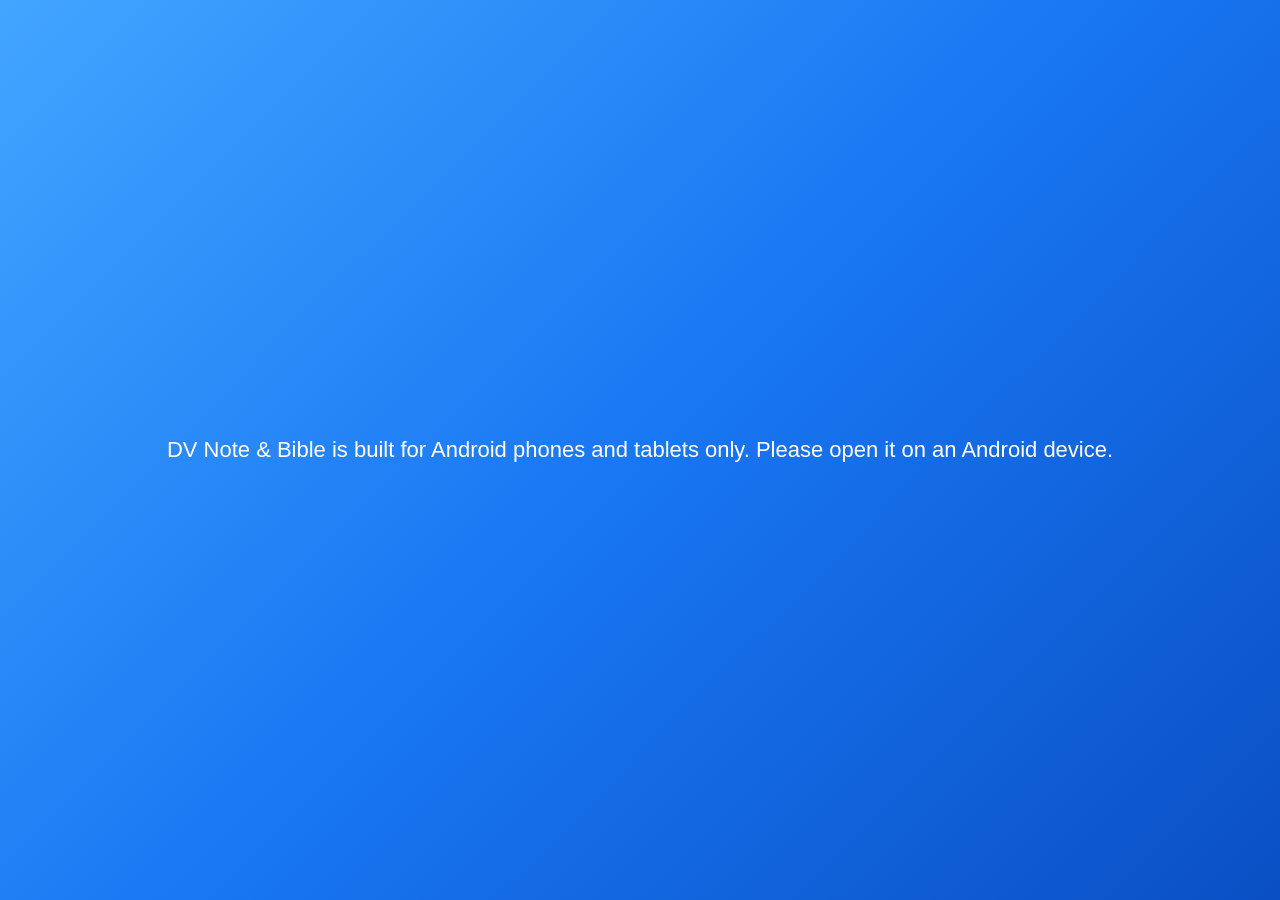
==== index.html @ 26f7ac1c "Update index.html" ====
<!DOCTYPE html><html lang="en" data-dvtheme="light"><head><meta charset="utf-8"><meta name="viewport" content="width=device-width,initial-scale=1,viewport-fit=cover,user-scalable=no"><meta name="theme-color" content="#1877F2"><link rel="manifest" href="manifest.json"><title>DV Note &amp; Bible</title><link rel="stylesheet" href="styles.css"></head><body>
<svg width="0" height="0" style="position:absolute"><defs><linearGradient id="dvGrad" x1="0" y1="0" x2="1" y2="1"><stop offset="0" stop-color="#42A5FF"/><stop offset=".55" stop-color="#1877F2"/><stop offset="1" stop-color="#0A4FC4"/></linearGradient></defs></svg>
<div id="dvApp">
<header class="dvBar" id="dvBar"><button class="dvIconBtn" data-dvact="openl" aria-label="Menu" data-dvico="menu"></button><span class="dvLogo">dv</span><h1 id="dvTitle">Note &amp; Bible</h1><button class="dvIconBtn" data-dvact="openr" aria-label="More" data-dvico="more"></button></header>
<main id="dvMain">
<section class="dvView" id="dvV-home"><div class="dvHero"><h2>DV Note &amp; Bible</h2><p>Write notes and clean the King James Bible right on your Android device.</p></div><h3 class="dvH">Quick Actions</h3><div class="dvQuick"><button class="dvQ" data-dvact="new"><i data-dvico="add"></i>New Note</button><button class="dvQ" data-dvgo="files"><i data-dvico="folder"></i>My Files</button><button class="dvQ" data-dvgo="bible"><i data-dvico="book"></i>Read Bible</button><button class="dvQ" data-dvact="import"><i data-dvico="up"></i>Import Note</button><button class="dvQ" data-dvgo="guide"><i data-dvico="help"></i>How to Use</button></div></section>
<section class="dvView dvFlex" id="dvV-files"><div class="dvSPill"><input id="dvSearch" type="search" placeholder="Search notes"><button class="dvIconBtn" id="dvTrashBtn" data-dvact="trash" aria-label="Trash" data-dvico="folder"></button></div><div class="dvSortRow"><button class="dvSort" data-dvact="sort"><span id="dvSortLbl">Date opened by me</span><span class="dvSortArr" id="dvSortArr" data-dvico="arrow"></span></button><div class="dvTog"><button class="dvTogB" data-dvact="list" aria-label="List" data-dvico="list"></button><button class="dvTogB" data-dvact="grid" aria-label="Grid" data-dvico="grid"></button></div></div><div id="dvList"></div><div class="dvFabBg" data-dvact="fab"></div><div class="dvFabItems"><button class="dvFabItem" data-dvact="fabhelp"><i data-dvico="help"></i>How to use</button><button class="dvFabItem" data-dvact="fabnew"><i data-dvico="edit"></i>Notepad</button></div><button class="dvFab" id="dvFab" data-dvact="fab" aria-label="Add" data-dvico="add"></button></section>
<section class="dvView dvFlex" id="dvV-bible"><div id="dvBGet" class="dvBox"><h3>King James Bible</h3><p>Download the Bible once, then read it anytime, even without internet.</p><button class="dvBtn" id="dvBGo" data-dvact="bget" style="width:100%"><i data-dvico="down"></i>Download Bible</button><p id="dvBMsg"></p></div><div id="dvBRead" hidden><div class="dvBRow"><select id="dvBBook" class="dvBSel" aria-label="Book"></select><select id="dvBCh" class="dvBSel" aria-label="Chapter"></select><label class="dvBDark">Dark<input type="checkbox" class="dvSw" id="dvBDk"></label></div><div class="dvBRow"><span class="dvBA">A</span><input type="range" id="dvBSize" min="23" max="27" step="1" value="23" aria-label="Text size"><span class="dvBA">A+</span><div class="dvSearch"><i data-dvico="search"></i><input id="dvBFind" type="search" placeholder="Search"></div></div><div id="dvBText"></div></div></section>
<section class="dvView" id="dvV-about-app"><div class="dvPageHead"><button class="dvIconBtn" data-dvback data-dvico="back" aria-label="Back"></button><h2>About App</h2></div><div class="dvBody" id="dvB-about-app"></div></section>
<section class="dvView" id="dvV-about-dev"><div class="dvPageHead"><button class="dvIconBtn" data-dvback data-dvico="back" aria-label="Back"></button><h2>About Developer</h2></div><div class="dvBody" id="dvB-about-dev"></div></section>
<section class="dvView" id="dvV-contact"><div class="dvPageHead"><button class="dvIconBtn" data-dvback data-dvico="back" aria-label="Back"></button><h2>Contact Us</h2></div><div class="dvBody" id="dvB-contact"></div></section>
<section class="dvView" id="dvV-settings"><div class="dvPageHead"><button class="dvIconBtn" data-dvback data-dvico="back" aria-label="Back"></button><h2>Settings</h2></div><div class="dvBody" id="dvB-settings"></div></section>
<section class="dvView" id="dvV-todo"><div class="dvPageHead"><button class="dvIconBtn" data-dvback data-dvico="back" aria-label="Back"></button><h2>To-Do List</h2></div><div class="dvBody" id="dvB-todo"></div></section>
<section class="dvView" id="dvV-guide"><div class="dvPageHead"><button class="dvIconBtn" data-dvback data-dvico="back" aria-label="Back"></button><h2>How to Use</h2></div><div class="dvBody" id="dvB-guide"></div></section>
</main>
<nav id="dvNav"><button data-dvgo="home"><span class="dvNi"><i data-dvico="home"></i></span>Home</button><button data-dvgo="files"><span class="dvNi"><i data-dvico="folder"></i></span>Note</button><button data-dvgo="bible"><span class="dvNi"><i data-dvico="book"></i></span>Bible</button></nav>
</div>
<aside id="dvLeft" class="dvDrawer dvDL"><div class="dvBar"><button class="dvIconBtn" data-dvclose data-dvico="back" aria-label="Close"></button><span class="dvLogo">dv</span><h1>Note &amp; Bible</h1></div><div class="dvNavList"><button class="dvItem" data-dvgo="home"><i data-dvico="home"></i>Home</button><button class="dvItem" data-dvgo="about-app"><i data-dvico="info"></i>About App</button><button class="dvItem" data-dvgo="about-dev"><i data-dvico="person"></i>About Developer</button><button class="dvItem" data-dvgo="contact"><i data-dvico="mail"></i>Contact Us</button><button class="dvItem" data-dvgo="guide"><i data-dvico="help"></i>How to Use</button></div></aside>
<aside id="dvRight" class="dvDrawer dvDR"><div class="dvBar"><button class="dvIconBtn" data-dvclose data-dvico="back" aria-label="Close"></button><h1>More</h1></div><div class="dvNavList"><button class="dvItem" data-dvgo="settings"><i data-dvico="gear"></i>Settings</button><button class="dvItem" data-dvgo="todo"><i data-dvico="check"></i>To-Do List</button><label class="dvItem"><i data-dvico="sun"></i><span class="dvGrow">Dark mode</span><input class="dvSw" id="dvRSw" type="checkbox"></label><button class="dvItem" id="dvInstall" data-dvact="install"><i data-dvico="down"></i>Install App</button><button class="dvItem" data-dvact="share"><i data-dvico="share"></i>Share App</button><button class="dvItem" data-dvact="import"><i data-dvico="up"></i>Import .txt file</button></div></aside>
<section id="dvEditor" class="dvFull"><div class="dvPageHead"><button class="dvIconBtn" data-dvback data-dvico="back" aria-label="Back"></button><h2 id="dvEdName">Notepad</h2><button class="dvSaveBtn" data-dvt="save" aria-label="Save"><i data-dvico="save"></i>SAVE</button></div>
<div class="dvTools" id="dvTools"></div>
<div id="dvEdWrap"><textarea id="dvCode" spellcheck="false" autocapitalize="off" autocomplete="off" autocorrect="off" wrap="soft" placeholder="Write your note here"></textarea>
</div></section>
<section id="dvActs" class="dvFull"><div class="dvPageHead"><button class="dvIconBtn" data-dvback data-dvico="back" aria-label="Back"></button><h2>Saved Notes</h2></div><div id="dvActsBody"></div></section>
<div id="dvModal"><div id="dvModalBox"></div></div>
<div id="dvToast"></div>
<input type="file" id="dvFile" accept=".txt,text/plain" hidden>
<script src="desktop-blocker.js"></script><script src="settings.js"></script><script src="about-app.js"></script><script src="about-dev.js"></script><script src="contact-us.js"></script><script src="script.js"></script><script src="daily-verse.js"></script>
</body></html>
---- styles.css ----
:root{--dvA:#1877F2;--dvG:linear-gradient(135deg,#42A5FF,#1877F2 55%,#0A4FC4);--dvBg:#fff;--dvFg:#000;--dvCard:#F0F4FA;--dvBd:#C9D6EE;--dvMut:#4A5568}
[data-dvtheme=dark]{--dvBg:#0E1116;--dvFg:#F1F4F9;--dvCard:#1A2029;--dvBd:#2E3A4E;--dvMut:#A6B2C6}
*{box-sizing:border-box;margin:0;padding:0;-webkit-tap-highlight-color:transparent;font-family:Roboto,sans-serif}
html,body{width:100dvw;height:100dvh;overflow:hidden;background:var(--dvBg);color:var(--dvFg);font-size:19px;overscroll-behavior:none}
button,input,textarea{font-size:19px;color:inherit}
#dvApp{width:100dvw;height:100dvh;display:flex;flex-direction:column}
.dvIco{width:26px;height:26px;fill:url(#dvGrad)}
i{display:grid;place-items:center;font-style:normal}
.dvBar{height:56px;flex:none;display:flex;align-items:center;gap:4px;padding:0 4px;background:var(--dvG);color:#fff}
.dvBar h1{flex:1;font-size:22px;font-weight:500}
.dvBar .dvIco,.dvBtn .dvIco,.dvAct .dvIco,.dvFab .dvIco{fill:#fff}
body.dvSub #dvBar{display:none}
.dvIconBtn{width:48px;height:48px;border:0;background:transparent;border-radius:50%;display:grid;place-items:center;flex:none}
.dvIconBtn:active,.dvItem:active,.dvTB:active,#dvNav button:active{background:rgba(24,119,242,.2)}
.dvBtn{min-height:48px;border:0;border-radius:24px;padding:0 22px;background:var(--dvG);color:#fff;font-weight:500;display:inline-flex;align-items:center;justify-content:center;gap:10px}
.dvBtn:active{filter:brightness(.85);transform:scale(.97)}
.dvGhost{background:transparent;border:2px solid var(--dvA);color:var(--dvA)}
.dvSm{min-height:44px;padding:0 16px}
.dvGrow{flex:1}
#dvMain{flex:1;position:relative;min-height:0}
.dvView{position:absolute;inset:0;overflow-y:auto;display:none;padding:12px}
.dvView.dvOn{display:block}.dvView.dvFlex.dvOn{display:flex;flex-direction:column;overflow:hidden}
.dvHero{background:var(--dvG);color:#fff;border-radius:28px;padding:28px 20px}
.dvHero h2{font-size:30px}.dvHero p{margin-top:8px;font-size:19px}
.dvH{margin:18px 4px 10px;font-size:20px}
.dvQuick{display:grid;gap:10px}
.dvSearchRow{display:flex;align-items:center;gap:4px;flex:none;padding-bottom:8px}
.dvSearch{flex:1;display:flex;align-items:center;gap:8px;height:52px;border:2px solid var(--dvBd);border-radius:26px;padding:0 14px;background:var(--dvCard)}
.dvSearch:focus-within{border-color:var(--dvA)}
.dvSearch input{flex:1;min-width:0;border:0;outline:0;background:transparent}
#dvList{flex:1;overflow-y:auto;display:grid;grid-template-columns:1fr;gap:10px;align-content:start;padding-bottom:110px}
#dvList.dvGridV{grid-template-columns:1fr 1fr}
.dvCard{display:flex;align-items:center;background:var(--dvCard);border:1px solid var(--dvBd);border-radius:16px;padding:6px 2px 6px 12px;gap:8px;min-width:0}
.dvCardMain{flex:1;min-width:0;display:flex;align-items:center;gap:10px;min-height:56px}
.dvCardMain div{min-width:0}.dvCardMain b,.dvCardMain small{display:block;overflow:hidden;text-overflow:ellipsis;white-space:nowrap}
.dvCardMain small{font-size:19px;color:var(--dvMut)}
.dvEmpty{padding:30px 10px;text-align:center;color:var(--dvMut)}
.dvFab{position:absolute;right:16px;bottom:16px;width:72px;height:72px;border:0;border-radius:24px;background:var(--dvG);display:grid;place-items:center;box-shadow:0 6px 16px rgba(24,119,242,.45)}
.dvFab .dvIco{width:34px;height:34px}.dvFab:active{transform:scale(.94)}
#dvNav{flex:none;height:auto;min-height:72px;display:grid;grid-template-columns:repeat(3,1fr);border-top:1px solid var(--dvBd);background:var(--dvBg);padding-bottom:env(safe-area-inset-bottom)}
#dvNav button{border:0;background:transparent;display:flex;flex-direction:column;align-items:center;justify-content:center;gap:2px;font-size:19px;padding:6px 0}
.dvNi{width:64px;height:32px;border-radius:16px;display:grid;place-items:center}
#dvNav .dvAct{color:var(--dvA);font-weight:500}#dvNav .dvAct .dvNi{background:var(--dvG)}
.dvDrawer{position:fixed;top:0;bottom:0;width:100dvw;background:var(--dvBg);z-index:50;visibility:hidden;transition:transform .25s,visibility 0s .25s;overflow-y:auto}
.dvDL{left:0;transform:translateX(-100%)}.dvDR{right:0;transform:translateX(100%)}
.dvDrawer.dvOpen{transform:none;visibility:visible;transition:transform .25s}
.dvNavList{padding:8px}
.dvItem{width:100%;min-height:56px;display:flex;align-items:center;gap:16px;padding:0 16px;border:0;background:transparent;border-radius:28px;text-align:left;color:var(--dvFg)}
.dvPageHead{display:flex;align-items:center;gap:6px;height:56px;flex:none;padding:0 4px;background:var(--dvG);color:#fff;margin:-12px -12px 12px}
.dvPageHead h2{font-size:22px;font-weight:500;overflow:hidden;text-overflow:ellipsis;white-space:nowrap}
.dvPageHead .dvIco{fill:#fff}
.dvBody p,.dvBody li{line-height:1.5;margin:6px 0}.dvBody ol,.dvBody ul{padding-left:26px}
.dvBox{background:var(--dvCard);border:1px solid var(--dvBd);border-radius:18px;padding:16px;margin-bottom:12px}
.dvBox h3{color:var(--dvA);margin-bottom:6px}
.dvInput{width:100%;min-height:52px;border:2px solid var(--dvBd);border-radius:14px;padding:8px 14px;background:var(--dvBg);outline:0}
.dvInput:focus{border-color:var(--dvA)}
textarea.dvInput{min-height:140px;resize:none;margin:10px 0}
.dvRow{display:flex;gap:10px;margin-top:16px}.dvRow>*{flex:1}
.dvRowSw{display:flex;align-items:center;gap:12px;min-height:56px;border-bottom:1px solid var(--dvBd)}.dvRowSw span{flex:1}
.dvSw{appearance:none;-webkit-appearance:none;width:56px;height:32px;border-radius:16px;background:var(--dvBd);position:relative;flex:none;transition:background .2s}
.dvSw::before{content:"";position:absolute;top:4px;left:4px;width:24px;height:24px;border-radius:50%;background:#fff;transition:transform .2s;box-shadow:0 1px 3px rgba(0,0,0,.4)}
.dvSw:checked{background:var(--dvG)}.dvSw:checked::before{transform:translateX(24px)}
.dvChk{width:28px;height:28px;accent-color:#1877F2}.dvDone{text-decoration:line-through;color:var(--dvMut)}
.dvFull{position:fixed;inset:0;width:100dvw;height:100dvh;background:var(--dvBg);z-index:30;display:none;flex-direction:column;padding:0}
.dvFull.dvOn{display:flex}.dvFull .dvPageHead{margin:0}
.dvTools{display:flex;overflow-x:auto;flex:none;border-bottom:2px solid var(--dvBd);scrollbar-width:none}
.dvTools::-webkit-scrollbar{display:none}
.dvTB{flex:none;min-width:76px;height:68px;display:flex;flex-direction:column;align-items:center;justify-content:center;gap:2px;border:0;background:none;font-size:19px;color:var(--dvFg)}
.dvTB.dvAct{color:var(--dvA);font-weight:500}
#dvEdWrap{flex:1;display:flex;min-height:0;position:relative;overflow:hidden}
#dvCode{font-family:Roboto,sans-serif;font-size:26px;line-height:38px;padding:12px 8px}
#dvCode{flex:1;min-width:0;border:0;outline:0;resize:none;background:var(--dvBg);color:var(--dvFg);tab-size:2;white-space:pre;overflow:auto}
#dvCode.dvWrap{white-space:pre-wrap}
.dvPop{position:fixed;z-index:60;min-width:210px;background:var(--dvBg);border:1px solid var(--dvBd);border-radius:16px;box-shadow:0 8px 24px rgba(0,0,0,.3);padding:6px 0;overflow:hidden}
.dvPop .dvItem{border-radius:0;min-height:52px}
#dvModal{position:fixed;inset:0;z-index:70;background:rgba(0,0,0,.5);display:none;place-items:center}
#dvModal.dvOn{display:grid}
#dvModalBox{width:90dvw;background:var(--dvBg);border-radius:28px;padding:24px;max-height:90dvh;overflow-y:auto}
#dvModalBox h2{font-size:22px;margin-bottom:8px}#dvModalBox p{margin:6px 0 10px;color:var(--dvMut);word-break:break-word}
#dvToast{position:fixed;top:50%;left:50%;transform:translate(-50%,-50%);max-width:86dvw;background:#323232;color:#fff;padding:14px 24px;border-radius:26px;text-align:center;opacity:0;pointer-events:none;transition:opacity .25s;z-index:90}
#dvToast.dvShow{opacity:1}

.dvLogo{flex:none;display:inline-grid;place-items:center;width:38px;height:38px;border-radius:50%;background:radial-gradient(circle at 30% 30%,#FFF8D6,#F5DC85 65%,#E8C560);color:#D32F2F;font-weight:700;font-size:19px;box-shadow:0 1px 4px rgba(0,0,0,.35);margin:0 8px 0 4px}
.dvLogoL{width:52px;height:52px;font-size:26px;vertical-align:middle;margin:0 8px 0 0}

.dvLogo{position:relative;margin:0 12px 0 8px}.dvLogoL{margin:0 16px 0 8px}
.dvLogo::before{content:"";position:absolute;inset:-6px;border:3px dashed #9AD1FF;border-radius:50%;animation:dvSpin 6s linear infinite;pointer-events:none}
.dvBusy .dvLogo::before{animation-duration:1s;border-color:#fff}
.dvBusy .dvLogo{animation:dvPulse 1s ease-in-out infinite}
@keyframes dvSpin{to{transform:rotate(360deg)}}
@keyframes dvPulse{50%{transform:scale(1.1)}}
@media (prefers-reduced-motion:reduce){.dvLogo,.dvLogo::before{animation:none!important}}

[hidden]{display:none!important}
#dvBRead{flex:1;display:flex;flex-direction:column;min-height:0}
.dvBRow{display:flex;align-items:center;gap:8px;padding-bottom:8px;flex:none}
.dvBSel{flex:1;min-width:0;height:52px;border:2px solid var(--dvBd);border-radius:14px;padding:0 8px;background:var(--dvCard);color:var(--dvFg)}
.dvBDark{display:flex;align-items:center;gap:8px;flex:none}
.dvBA{flex:none;font-weight:500}
#dvBSize{flex:1;min-width:60px;accent-color:#1877F2}
.dvBRow .dvSearch{flex:1.4;min-width:0}
#dvBText{flex:1;overflow-y:auto;background:var(--dvCard);border:1px solid var(--dvBd);border-radius:14px;padding:10px 14px}
.dvVs{font-size:var(--dvBs,23px);line-height:1.7;margin:6px 0}
.dvVs b{color:var(--dvA)}
.dvMore{width:100%;margin:12px 0}
.dvBSel,.dvBSel option{font-size:19px}

.dvSaveBtn{flex:none;height:48px;margin-right:8px;padding:0 18px;border:0;border-radius:24px;background:#FFD700;color:#F00;font-weight:700;font-size:22px;display:flex;align-items:center;gap:8px}
.dvSaveBtn .dvIco{fill:#F00}
.dvSaveBtn:active{filter:brightness(.9);transform:scale(.96)}
.dvFull .dvPageHead h2{flex:1;text-align:center}

.dvQuick{grid-template-columns:1fr 1fr;gap:12px}
.dvQ{min-height:118px;border:2px solid var(--dvBd);border-radius:28px;background:var(--dvBg);color:var(--dvFg);font-weight:700;display:flex;flex-direction:column;align-items:center;justify-content:center;gap:10px;padding:10px;text-align:center}
.dvQ .dvIco{width:38px;height:38px}.dvQ:active{background:rgba(24,119,242,.14);transform:scale(.97)}
.dvSPill{flex:none;display:flex;align-items:center;height:58px;background:var(--dvCard);border-radius:29px;padding:0 6px 0 22px;margin-bottom:12px}
.dvSPill input{flex:1;min-width:0;border:0;outline:0;background:transparent;text-align:center}
.dvSortRow{flex:none;display:flex;align-items:center;justify-content:space-between;padding:0 2px 12px}
.dvSort{display:flex;align-items:center;gap:10px;border:0;background:transparent;font-weight:500;color:var(--dvFg)}
.dvSortArr{width:40px;height:40px;border-radius:50%;background:#C2E7FF;display:grid;place-items:center}
.dvSortArr .dvIco{width:22px;height:22px;fill:#001D35;transition:transform .2s}.dvSortArr.dvAsc .dvIco{transform:rotate(180deg)}
.dvTog{display:flex}
.dvTogB{width:76px;height:52px;border:0;border-radius:26px;background:#C2E7FF;display:grid;place-items:center}
.dvTogB+.dvTogB{margin-left:-6px}
.dvTogB .dvIco,.dvIconBtn.dvOnB .dvIco{fill:#001D35}
.dvTogB.dvOnB{background:#00639B}.dvTogB.dvOnB .dvIco{fill:#fff}
#dvTrashBtn.dvOnB{background:#C2E7FF}
#dvList .dvCard{display:grid;grid-template-columns:1fr auto;align-items:center;gap:8px 0;border:0;border-radius:24px;padding:12px 4px 12px 14px}
.dvCH{display:flex;align-items:center;gap:12px;min-width:0}.dvCH>div{min-width:0}
.dvCH b{display:-webkit-box;-webkit-line-clamp:2;-webkit-box-orient:vertical;overflow:hidden;font-weight:400;font-size:21px;word-break:break-word}
.dvCH small{display:block;font-size:19px;color:var(--dvMut);overflow:hidden;text-overflow:ellipsis;white-space:nowrap}
#dvList.dvGridV small{display:none}
.dvDoc{flex:none;display:grid}
.dvStar .dvIco{width:20px;height:20px;vertical-align:-3px;margin-left:4px}
.dvThumb{grid-column:1/3;position:relative;height:150px;background:#fff;border-radius:12px;overflow:hidden;margin:0 10px 0 0}
.dvThumbIn{width:250%;transform:scale(.4);transform-origin:0 0;padding:16px;font-size:19px;line-height:1.3;color:#222;white-space:pre-wrap;word-break:break-word}
.dvLock{position:absolute;inset:0;display:grid;place-items:center}.dvLock .dvIco{width:44px;height:44px}
#dvList:not(.dvGridV) .dvThumb{display:none}
.dvFabBg{display:none;position:absolute;inset:0;background:rgba(255,255,255,.78);z-index:4}
[data-dvtheme=dark] .dvFabBg{background:rgba(14,17,22,.8)}
.dvFabItems{display:none;position:absolute;right:16px;bottom:100px;flex-direction:column;align-items:flex-end;gap:14px;z-index:5}
.dvFabOn .dvFabBg{display:block}.dvFabOn .dvFabItems{display:flex}.dvFab{z-index:6}
.dvFabItem{height:60px;border:0;border-radius:30px;padding:0 26px;display:flex;align-items:center;gap:16px;background:#D3E3FD;color:#041E49;font-size:22px;font-weight:500;box-shadow:0 2px 6px rgba(0,0,0,.25)}
.dvFabItem .dvIco{fill:#041E49}
[data-dvtheme=dark] .dvFabItem{background:#1F3B66;color:#E8F0FF}[data-dvtheme=dark] .dvFabItem .dvIco{fill:#E8F0FF}
#dvActs{z-index:35}#dvActsBody{flex:1;overflow-y:auto;padding-bottom:20px}
.dvActT{display:flex;align-items:center;gap:18px;padding:20px 20px 12px;font-size:23px}
.dvActT b{flex:1;min-width:0;overflow:hidden;text-overflow:ellipsis;white-space:nowrap;font-weight:400}
.dvAct2{width:100%;min-height:64px;display:flex;align-items:center;gap:26px;padding:0 20px;border:0;background:transparent;font-size:21px;text-align:left;color:var(--dvFg)}
.dvAct2:active{background:rgba(24,119,242,.15)}
#dvActsBody hr{border:0;border-top:1px solid var(--dvBd);margin:6px 0 6px 72px}
#dvPrintBox{display:none}
@media print{body.dvPrinting>*{display:none!important}body.dvPrinting>#dvPrintBox{display:block!important;white-space:normal;font:14pt/1.6 Roboto,sans-serif;color:#000;background:#fff}html,body{height:auto!important;width:auto!important;overflow:visible!important}}
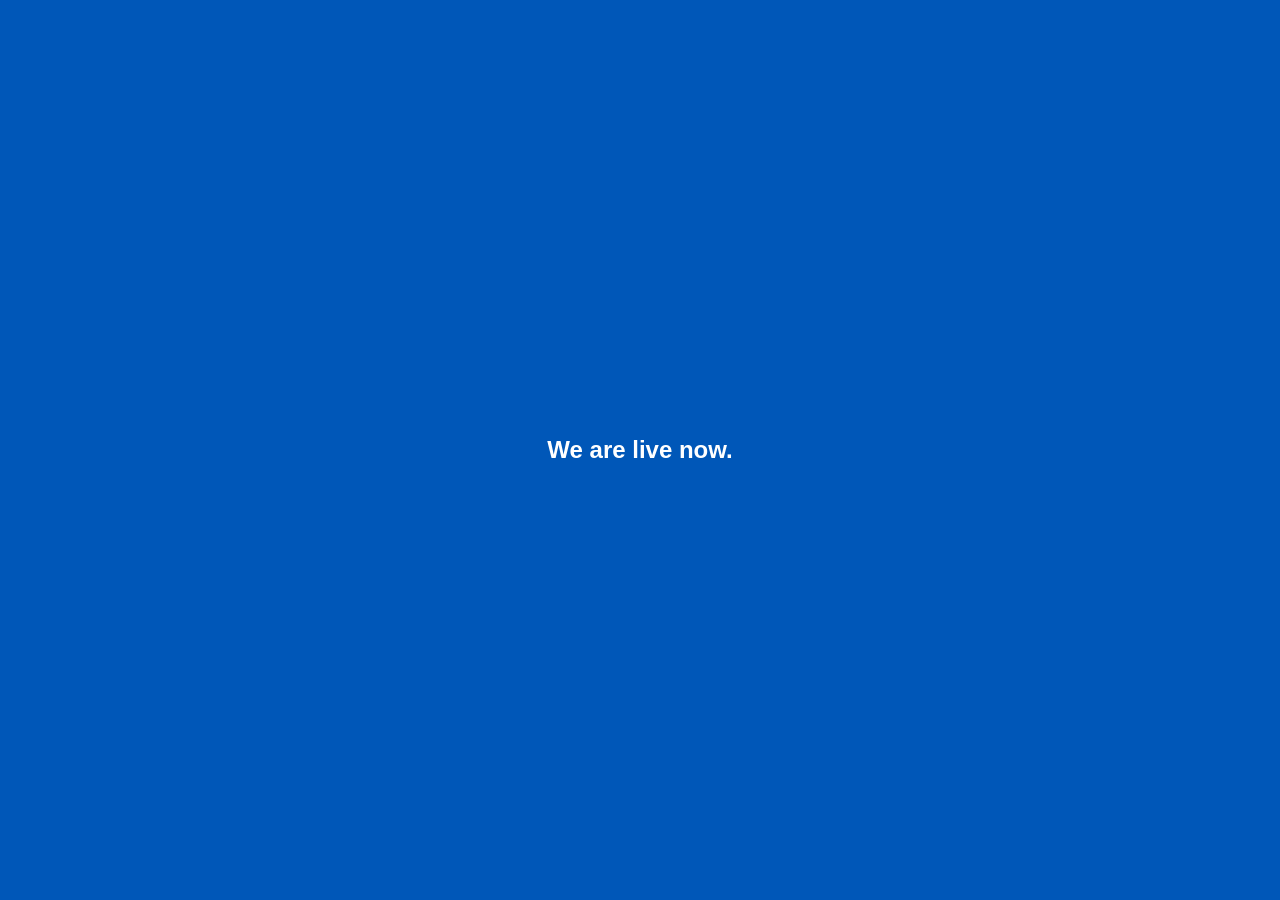
==== commit 2430eea7: "Update index.html" ====
--- a/index.html
+++ b/index.html
@@ -1,4 +1,4 @@
-<!DOCTYPE html><html lang="en" data-dvtheme="light"><head><meta charset="utf-8"><meta name="viewport" content="width=device-width,initial-scale=1,viewport-fit=cover,user-scalable=no"><meta name="theme-color" content="#1877F2"><link rel="manifest" href="manifest.json"><title>DV Note &amp; Bible</title><link rel="stylesheet" href="styles.css"></head><body>
+<!DOCTYPE html><html lang="en" data-dvtheme="light"><head><meta charset="utf-8"><meta name="viewport" content="width=device-width,initial-scale=1,viewport-fit=cover,user-scalable=no"><meta name="theme-color" content="#1877F2"><link rel="manifest" href="manifest.json"><link rel="icon" type="image/png" href="icons/icon-192.png"><title>DV Note &amp; Bible</title><link rel="stylesheet" href="styles.css"></head><body>
 <svg width="0" height="0" style="position:absolute"><defs><linearGradient id="dvGrad" x1="0" y1="0" x2="1" y2="1"><stop offset="0" stop-color="#42A5FF"/><stop offset=".55" stop-color="#1877F2"/><stop offset="1" stop-color="#0A4FC4"/></linearGradient></defs></svg>
 <div id="dvApp">
 <header class="dvBar" id="dvBar"><button class="dvIconBtn" data-dvact="openl" aria-label="Menu" data-dvico="menu"></button><span class="dvLogo">dv</span><h1 id="dvTitle">Note &amp; Bible</h1><button class="dvIconBtn" data-dvact="openr" aria-label="More" data-dvico="more"></button></header>
@@ -25,5 +25,85 @@
 <div id="dvModal"><div id="dvModalBox"></div></div>
 <div id="dvToast"></div>
 <input type="file" id="dvFile" accept=".txt,text/plain" hidden>
-<script src="desktop-blocker.js"></script><script src="settings.js"></script><script src="about-app.js"></script><script src="about-dev.js"></script><script src="contact-us.js"></script><script src="script.js"></script><script src="daily-verse.js"></script>
+<script src="desktop-blocker.js"></script><script src="settings.js"></script><script src="about-app.js"></script><script src="about-dev.js"></script><script src="contact-us.js"></script><script src="script.js"></script><script src="transfer.js"></script><script src="reach.js"></script><script src="daily-verse.js"></script>
+
+<script>
+(function () {
+  // ===== CONFIG =====
+  var LAUNCH_UTC = Date.UTC(2026, 9, 12, 0, 0, 0) - 3600000; // 12 Oct 2026, 00:00 WAT
+
+  var HEADLINE = 'I am finalising the Note & Bible App experience . 🎉 Rev. Don Victor, PhD.';
+  var SUBLINE  = 'Opening live on October 12, 2026.';
+  var LIVE_MSG = 'We are live now.';
+
+  // ===== STYLES (mobile-first, 19px floor, no emojis) =====
+  var css = ''
+    + 'html,body{overflow:hidden!important;margin:0!important;padding:0!important;height:100%!important;background:#0057B8;}'
+    + '#lc-gate{'
+    +   'position:fixed;inset:0;height:100dvh;'
+    +   'background:#0057B8;'
+    +   'color:#ffffff;'
+    +   'font-family:-apple-system,BlinkMacSystemFont,"Segoe UI",Roboto,sans-serif;'
+    +   'display:flex;flex-direction:column;align-items:center;justify-content:center;'
+    +   'padding:24px;text-align:center;box-sizing:border-box;'
+    +   'z-index:2147483647;'
+    + '}'
+    + '#lc-gate h1{font-size:24px;font-weight:700;line-height:1.4;margin:0 0 12px;max-width:340px;color:#ffffff;}'
+    + '#lc-gate p.lc-sub{font-size:19px;font-weight:700;line-height:1.5;margin:0 0 40px;max-width:340px;color:#ffffff;}'
+    + '#lc-gate .lc-timer{'
+    +   'display:grid;grid-template-columns:repeat(2,1fr);gap:14px;'
+    +   'width:100%;max-width:340px;margin:0 0 32px;'
+    + '}'
+    + '#lc-gate .lc-unit{'
+    +   'background:rgba(255,255,255,0.12);'
+    +   'border:1px solid rgba(255,255,255,0.35);'
+    +   'border-radius:16px;padding:22px 12px;min-height:96px;box-sizing:border-box;'
+    +   'display:flex;flex-direction:column;align-items:center;justify-content:center;'
+    + '}'
+    + '#lc-gate .lc-num{font-size:34px;font-weight:700;line-height:1;color:#ffffff;font-variant-numeric:tabular-nums;margin-bottom:10px;}'
+    + '#lc-gate .lc-lbl{font-size:19px;font-weight:700;letter-spacing:1.5px;text-transform:uppercase;color:#ffffff;}'
+    + '#lc-gate .lc-live{font-size:24px;font-weight:700;color:#ffffff;}';
+
+  var style = document.createElement('style');
+  style.textContent = css;
+  document.head.appendChild(style);
+
+  // ===== MARKUP =====
+  var gate = document.createElement('div');
+  gate.id = 'lc-gate';
+  gate.innerHTML =
+      '<h1>' + HEADLINE + '</h1>'
+    + '<p class="lc-sub">' + SUBLINE + '</p>'
+    + '<div class="lc-timer">'
+    +   '<div class="lc-unit"><div class="lc-num" id="lc-d">00</div><div class="lc-lbl">Days</div></div>'
+    +   '<div class="lc-unit"><div class="lc-num" id="lc-h">00</div><div class="lc-lbl">Hours</div></div>'
+    +   '<div class="lc-unit"><div class="lc-num" id="lc-m">00</div><div class="lc-lbl">Minutes</div></div>'
+    +   '<div class="lc-unit"><div class="lc-num" id="lc-s">00</div><div class="lc-lbl">Seconds</div></div>'
+    + '</div>';
+  document.body.appendChild(gate);
+
+  // ===== COUNTDOWN =====
+  function pad(n) { return n < 10 ? '0' + n : '' + n; }
+
+  function tick() {
+    var dist = LAUNCH_UTC - Date.now();
+    if (dist <= 0) {
+      gate.innerHTML = '<p class="lc-live">' + LIVE_MSG + '</p>';
+      clearInterval(timer);
+      return;
+    }
+    var d = Math.floor(dist / 86400000);
+    var h = Math.floor((dist % 86400000) / 3600000);
+    var m = Math.floor((dist % 3600000) / 60000);
+    var s = Math.floor((dist % 60000) / 1000);
+    document.getElementById('lc-d').textContent = pad(d);
+    document.getElementById('lc-h').textContent = pad(h);
+    document.getElementById('lc-m').textContent = pad(m);
+    document.getElementById('lc-s').textContent = pad(s);
+  }
+
+  tick();
+  var timer = setInterval(tick, 1000);
+})();
+</script>
 </body></html>
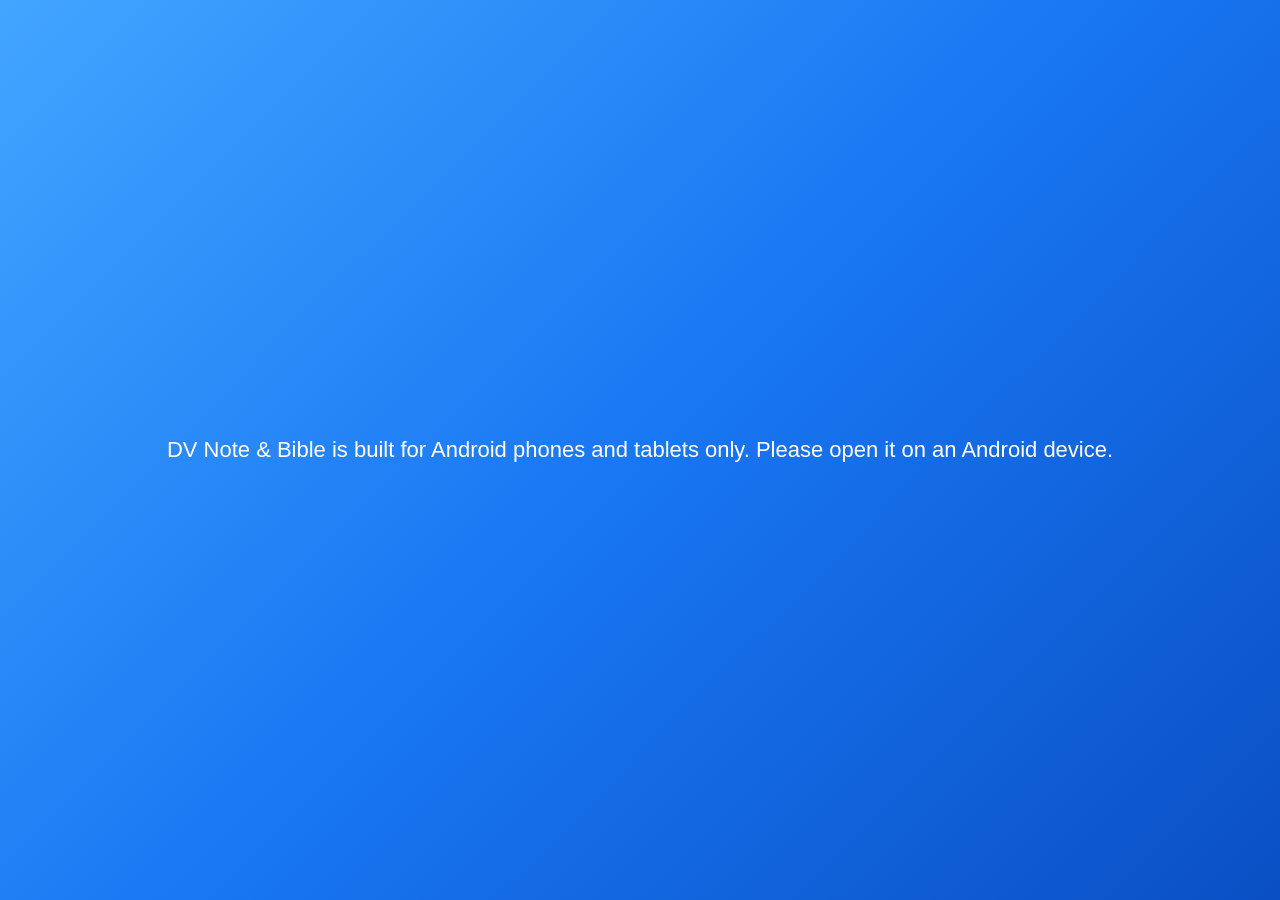
==== commit 97312a40: "Update index.html" ====
--- a/index.html
+++ b/index.html
@@ -25,85 +25,5 @@
 <div id="dvModal"><div id="dvModalBox"></div></div>
 <div id="dvToast"></div>
 <input type="file" id="dvFile" accept=".txt,text/plain" hidden>
-<script src="desktop-blocker.js"></script><script src="settings.js"></script><script src="about-app.js"></script><script src="about-dev.js"></script><script src="contact-us.js"></script><script src="script.js"></script><script src="transfer.js"></script><script src="reach.js"></script><script src="daily-verse.js"></script>
-
-<script>
-(function () {
-  // ===== CONFIG =====
-  var LAUNCH_UTC = Date.UTC(2026, 9, 12, 0, 0, 0) - 3600000; // 12 Oct 2026, 00:00 WAT
-
-  var HEADLINE = 'I am finalising the Note & Bible App experience . 🎉 Rev. Don Victor, PhD.';
-  var SUBLINE  = 'Opening live on October 12, 2026.';
-  var LIVE_MSG = 'We are live now.';
-
-  // ===== STYLES (mobile-first, 19px floor, no emojis) =====
-  var css = ''
-    + 'html,body{overflow:hidden!important;margin:0!important;padding:0!important;height:100%!important;background:#0057B8;}'
-    + '#lc-gate{'
-    +   'position:fixed;inset:0;height:100dvh;'
-    +   'background:#0057B8;'
-    +   'color:#ffffff;'
-    +   'font-family:-apple-system,BlinkMacSystemFont,"Segoe UI",Roboto,sans-serif;'
-    +   'display:flex;flex-direction:column;align-items:center;justify-content:center;'
-    +   'padding:24px;text-align:center;box-sizing:border-box;'
-    +   'z-index:2147483647;'
-    + '}'
-    + '#lc-gate h1{font-size:24px;font-weight:700;line-height:1.4;margin:0 0 12px;max-width:340px;color:#ffffff;}'
-    + '#lc-gate p.lc-sub{font-size:19px;font-weight:700;line-height:1.5;margin:0 0 40px;max-width:340px;color:#ffffff;}'
-    + '#lc-gate .lc-timer{'
-    +   'display:grid;grid-template-columns:repeat(2,1fr);gap:14px;'
-    +   'width:100%;max-width:340px;margin:0 0 32px;'
-    + '}'
-    + '#lc-gate .lc-unit{'
-    +   'background:rgba(255,255,255,0.12);'
-    +   'border:1px solid rgba(255,255,255,0.35);'
-    +   'border-radius:16px;padding:22px 12px;min-height:96px;box-sizing:border-box;'
-    +   'display:flex;flex-direction:column;align-items:center;justify-content:center;'
-    + '}'
-    + '#lc-gate .lc-num{font-size:34px;font-weight:700;line-height:1;color:#ffffff;font-variant-numeric:tabular-nums;margin-bottom:10px;}'
-    + '#lc-gate .lc-lbl{font-size:19px;font-weight:700;letter-spacing:1.5px;text-transform:uppercase;color:#ffffff;}'
-    + '#lc-gate .lc-live{font-size:24px;font-weight:700;color:#ffffff;}';
-
-  var style = document.createElement('style');
-  style.textContent = css;
-  document.head.appendChild(style);
-
-  // ===== MARKUP =====
-  var gate = document.createElement('div');
-  gate.id = 'lc-gate';
-  gate.innerHTML =
-      '<h1>' + HEADLINE + '</h1>'
-    + '<p class="lc-sub">' + SUBLINE + '</p>'
-    + '<div class="lc-timer">'
-    +   '<div class="lc-unit"><div class="lc-num" id="lc-d">00</div><div class="lc-lbl">Days</div></div>'
-    +   '<div class="lc-unit"><div class="lc-num" id="lc-h">00</div><div class="lc-lbl">Hours</div></div>'
-    +   '<div class="lc-unit"><div class="lc-num" id="lc-m">00</div><div class="lc-lbl">Minutes</div></div>'
-    +   '<div class="lc-unit"><div class="lc-num" id="lc-s">00</div><div class="lc-lbl">Seconds</div></div>'
-    + '</div>';
-  document.body.appendChild(gate);
-
-  // ===== COUNTDOWN =====
-  function pad(n) { return n < 10 ? '0' + n : '' + n; }
-
-  function tick() {
-    var dist = LAUNCH_UTC - Date.now();
-    if (dist <= 0) {
-      gate.innerHTML = '<p class="lc-live">' + LIVE_MSG + '</p>';
-      clearInterval(timer);
-      return;
-    }
-    var d = Math.floor(dist / 86400000);
-    var h = Math.floor((dist % 86400000) / 3600000);
-    var m = Math.floor((dist % 3600000) / 60000);
-    var s = Math.floor((dist % 60000) / 1000);
-    document.getElementById('lc-d').textContent = pad(d);
-    document.getElementById('lc-h').textContent = pad(h);
-    document.getElementById('lc-m').textContent = pad(m);
-    document.getElementById('lc-s').textContent = pad(s);
-  }
-
-  tick();
-  var timer = setInterval(tick, 1000);
-})();
-</script>
+<script src="desktop-blocker.js"></script><script src="settings.js"></script><script src="about-app.js"></script><script src="about-dev.js"></script><script src="contact-us.js"></script><script src="script.js"></script><script src="transfer.js"></script><script src="reach.js"></script><script src="daily-verse.js"></script><script src="update.js"></script>
 </body></html>
